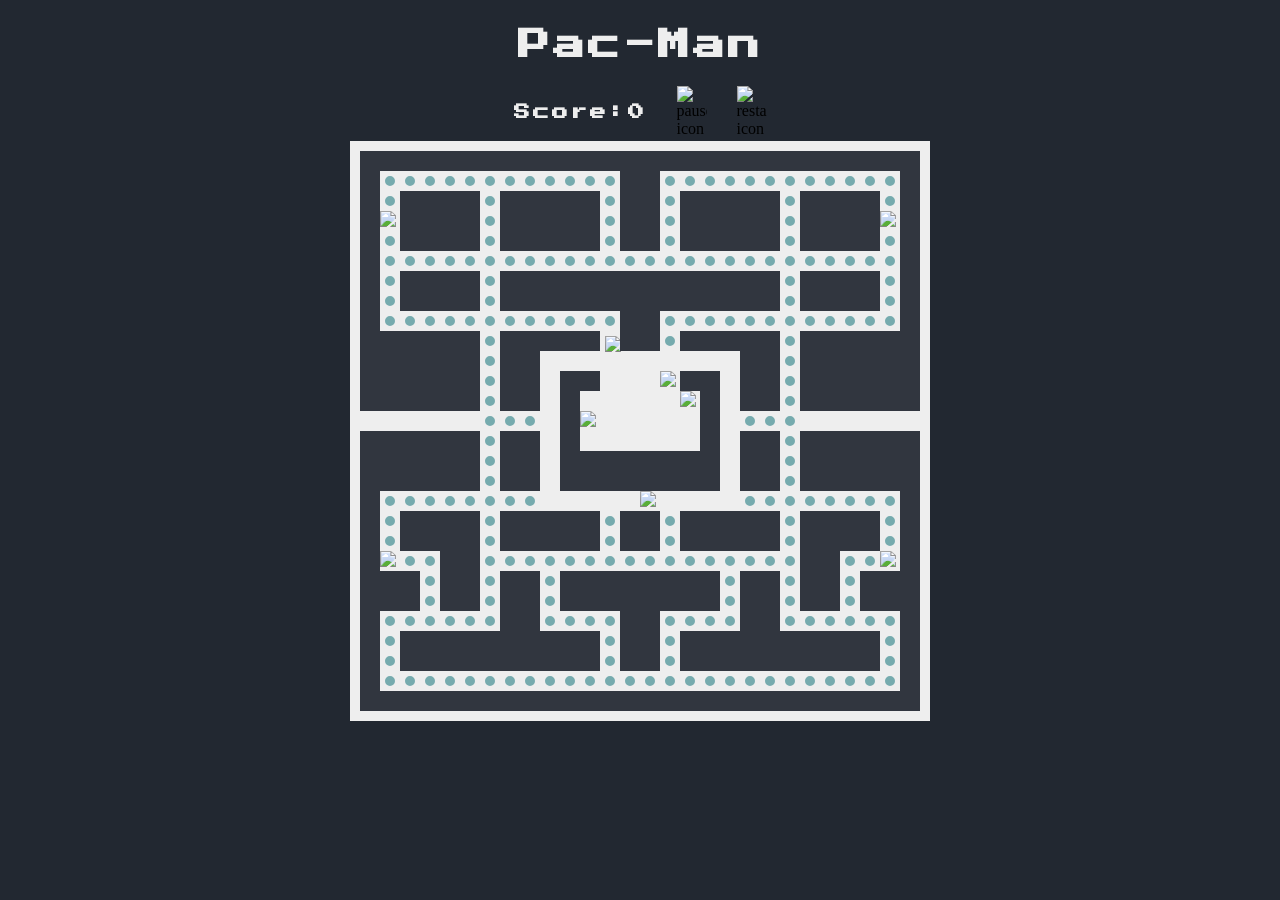
==== index.html @ ab083a29 "Add files via upload" ====
<!DOCTYPE html>
<html lang="en">
<head>
  <meta charset="UTF-8">
  <meta name="viewport" content="width=device-width, initial-scale=1.0">
  <link rel="stylesheet" href="./style.css">
  <title>Pac-Man</title>
</head>

<body>


  <div id="wrapper">

    <h1>Pac-Man</h1>

    <div id="top">
      <h4>Score:<span id="score">0</span></h4>
      <img src="/img/pause.svg" alt="pause icon">
      <img src="/img/restart.svg" alt="restart icon">
    </div>

    <div id="grid">
      
    </div>

  </div>

  <script src="/index.js"></script>
</body>
</html>
---- style.css ----
@import url('https://fonts.googleapis.com/css2?family=Oswald:wght@200..700&family=Press+Start+2P&display=swap');
@import url('https://fonts.googleapis.com/css?family=Raleway:200');

:root {
  --OurBlack: rgb(34, 40, 49);
  --OurDarkGrey: rgb(49, 54, 63);
  --OurTeal: rgb(118, 171, 174);
  --OurWhite: rgb(238, 238, 238)
}

body {
  background-color: var(--OurBlack);
}

#wrapper {
  display: flex;
  flex-direction: column;
  align-items: center;
  justify-content: center;
}

#top {
  display: flex;
  width: 100%;
  align-items: center;
  justify-content: center;
  gap: 30px;
}

#score-count{
  /* margin-right: 100px; */
}

#top img {
  width: 30px;
  cursor: pointer;
}

h4, h1{
  /* comic sans MS */
  font-family: "Press Start 2P"; 
  letter-spacing: 3px;
  color: var(--OurWhite);
  padding: 0;
}

#grid {
  background-color: var(--OurWhite);
  width: 560px;
  height: 560px;
  display: flex;
  flex-wrap: wrap;
  border: solid 10px var(--OurWhite);
}

#grid div {
  /* border: solid 1px var(--OurTeal); */
  width: 20px;
  height: 20px;
  box-sizing: border-box; 
  /* border-box makes the total size includes padding & border */
}

.dot {
  background-color: var(--OurTeal);
  border: 5px solid var(--OurWhite);
  border-radius: 50%;
  box-sizing: border-box;
}

.wall {
  background-color: var(--OurDarkGrey);
}

.power {
  /* background-color: var(--OurTeal);
  border-radius: 10px;
  box-sizing: border-box; */
}

.power img, .ghost img, .pacman img {
  width: 20px;
  box-sizing: border-box;
}

.ghost {
  /* background-color: aquamarine; */
}

.scared-ghost {
  background-color: blue;
}
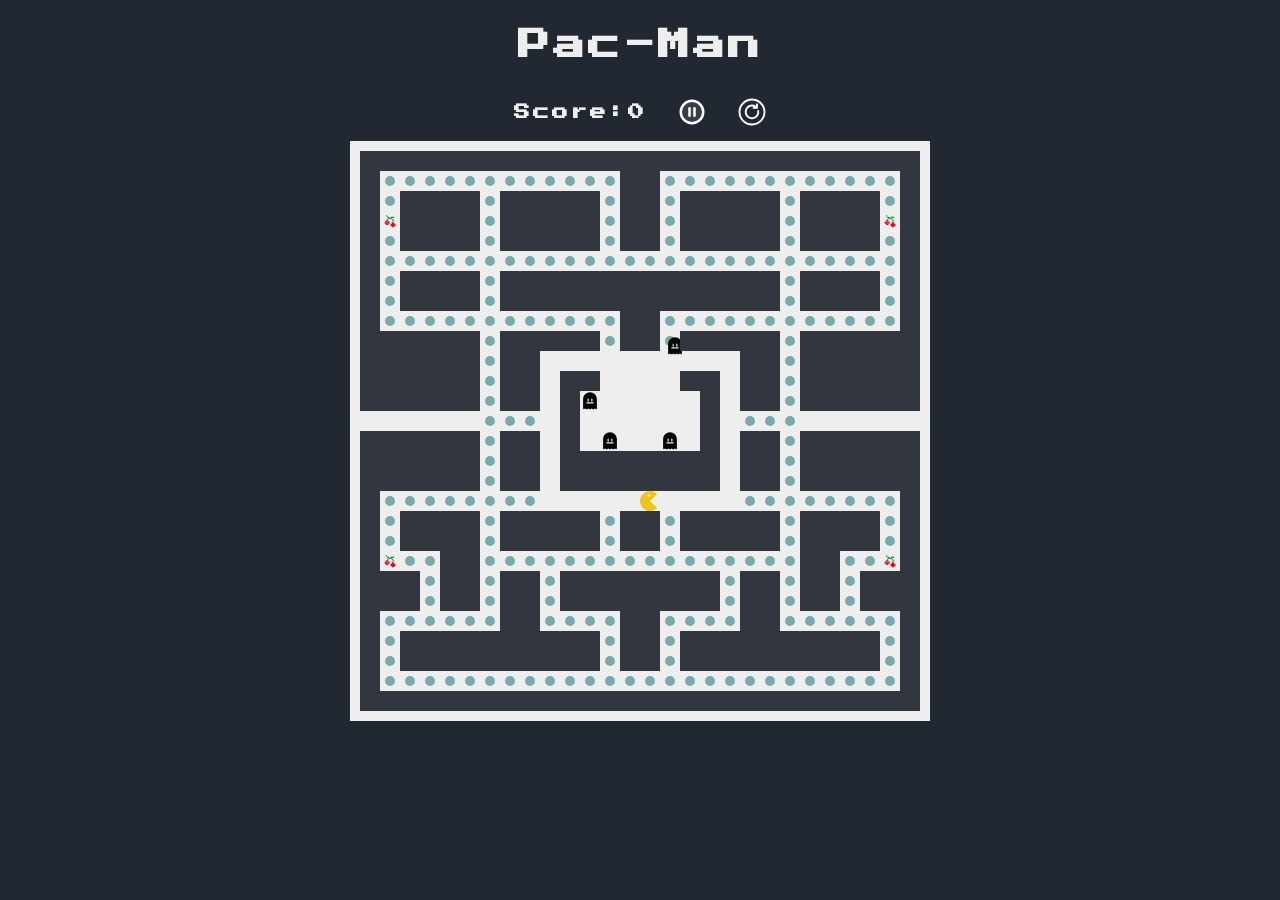
==== commit eb0e39c0: "Zahraa" ====
--- a/index.html
+++ b/index.html
@@ -8,8 +8,7 @@
 </head>
 
 <body>
-
-
+  
   <div id="wrapper">
 
     <h1>Pac-Man</h1>
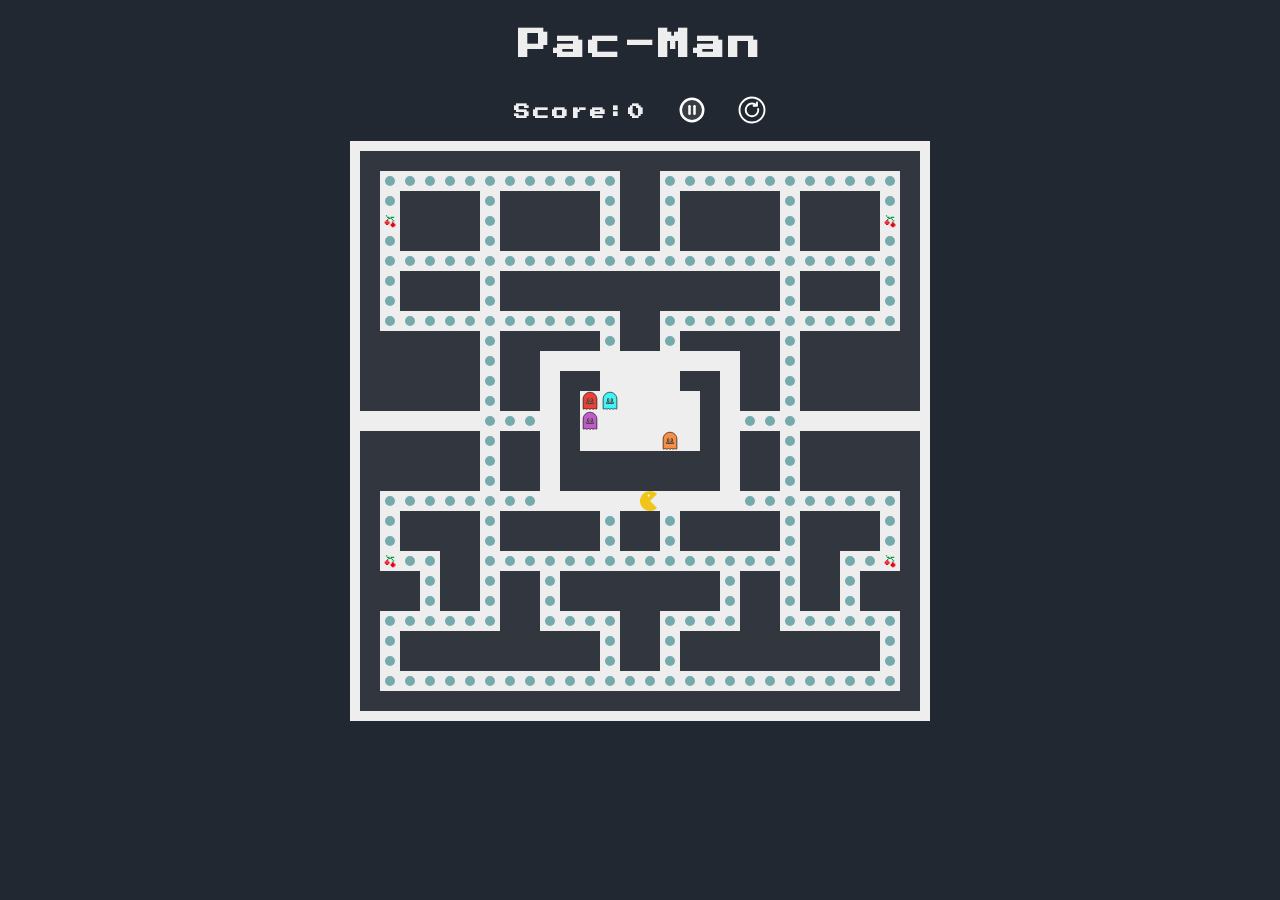
==== commit b38dd7c6: "z" ====
--- a/index.html
+++ b/index.html
@@ -13,18 +13,23 @@
 
     <h1>Pac-Man</h1>
 
+
     <div id="top">
       <h4>Score:<span id="score">0</span></h4>
-      <img src="/img/pause.svg" alt="pause icon">
-      <img src="/img/restart.svg" alt="restart icon">
+      <div class="pause">
+        <img src="/img/pause.svg" alt="pause icon">
+      </div>
+      <div class="restart">
+        <img src="/img/restart.svg" alt="restart icon">
+      </div>
     </div>
 
     <div id="grid">
-      
     </div>
 
   </div>
 
-  <script src="/index.js"></script>
+  <script src="/js/index.js" type="module"></script>
+
 </body>
 </html>
--- a/style.css
+++ b/style.css
@@ -90,3 +90,9 @@
 .scared-ghost {
   background-color: blue;
 }
+
+.pac-man {
+  background-color: aqua;
+  width: 20px;
+  position: relative;
+}
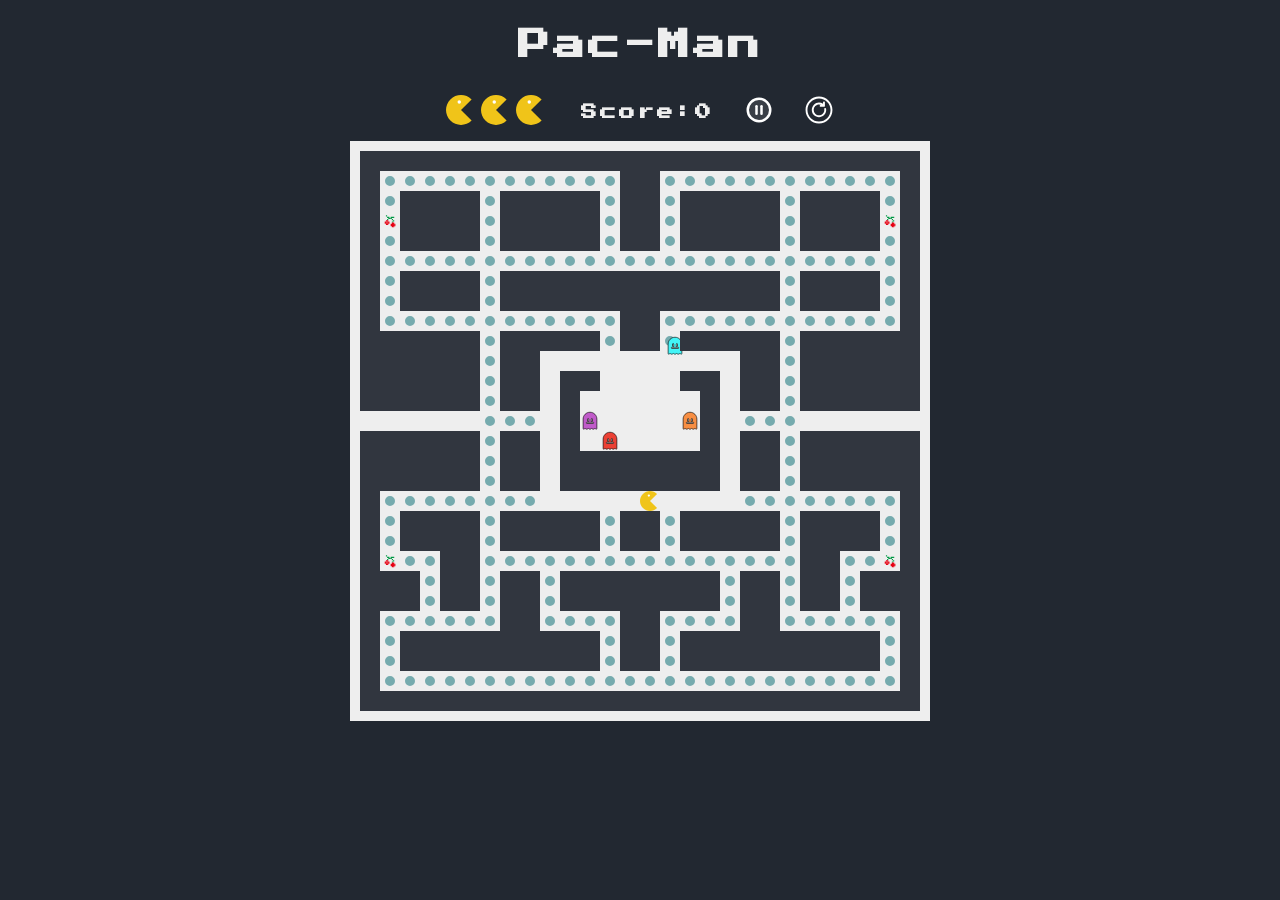
==== commit e1660c1f: "3 lives" ====
--- a/index.html
+++ b/index.html
@@ -15,6 +15,17 @@
 
 
     <div id="top">
+      <div id="lives">
+        <div id="life1" class="life">
+          <img src="/img/pacman.svg" alt="Pac-Man">
+        </div>
+        <div id="life2" class="life">
+          <img src="/img/pacman.svg" alt="Pac-Man">
+        </div>
+        <div id="life3" class="life">
+          <img src="/img/pacman.svg" alt="Pac-Man">
+        </div>
+      </div>
       <h4>Score:<span id="score">0</span></h4>
       <div class="pause">
         <img src="/img/pause.svg" alt="pause icon">
--- a/style.css
+++ b/style.css
@@ -35,7 +35,13 @@
   width: 30px;
   cursor: pointer;
 }
-
+#lives {
+  display: flex;
+  align-items: center;
+}
+.life {
+  margin-right: 5px; 
+}
 h4, h1{
   /* comic sans MS */
   font-family: "Press Start 2P"; 
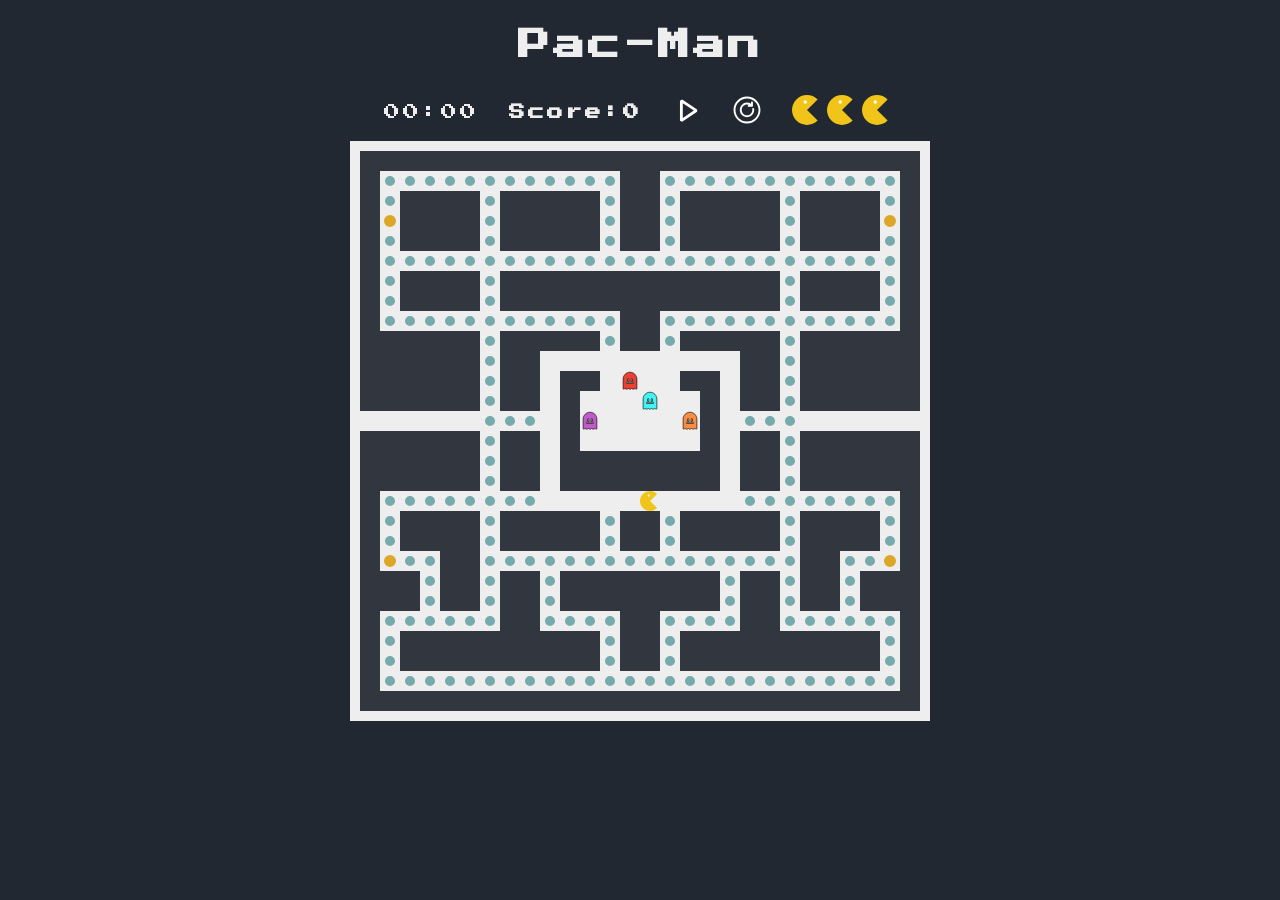
==== commit f157591f: "z" ====
--- a/index.html
+++ b/index.html
@@ -15,6 +15,21 @@
 
 
     <div id="top">
+      
+      <div id="timer">
+        00:00
+      </div>
+      
+      <h4>Score:<span id="score">0</span></h4>
+
+      <div class="continue">
+        <img src="/img/continue.svg" alt="continue icon">
+      </div>
+
+      <div class="restart">
+        <img src="/img/restart.svg" alt="restart icon">
+      </div>
+
       <div id="lives">
         <div id="life1" class="life">
           <img src="/img/pacman.svg" alt="Pac-Man">
@@ -26,13 +41,6 @@
           <img src="/img/pacman.svg" alt="Pac-Man">
         </div>
       </div>
-      <h4>Score:<span id="score">0</span></h4>
-      <div class="pause">
-        <img src="/img/pause.svg" alt="pause icon">
-      </div>
-      <div class="restart">
-        <img src="/img/restart.svg" alt="restart icon">
-      </div>
     </div>
 
     <div id="grid">
@@ -41,6 +49,5 @@
   </div>
 
   <script src="/js/index.js" type="module"></script>
-
 </body>
 </html>
--- a/style.css
+++ b/style.css
@@ -5,7 +5,7 @@
   --OurBlack: rgb(34, 40, 49);
   --OurDarkGrey: rgb(49, 54, 63);
   --OurTeal: rgb(118, 171, 174);
-  --OurWhite: rgb(238, 238, 238)
+  --OurWhite: rgb(238, 238, 238);
 }
 
 body {
@@ -27,7 +27,7 @@
   gap: 30px;
 }
 
-#score-count{
+#score-count {
   /* margin-right: 100px; */
 }
 
@@ -35,6 +35,7 @@
   width: 30px;
   cursor: pointer;
 }
+
 #lives {
   display: flex;
   align-items: center;
@@ -42,7 +43,8 @@
 .life {
   margin-right: 5px; 
 }
-h4, h1{
+
+h4, h1, #timer {
   /* comic sans MS */
   font-family: "Press Start 2P"; 
   letter-spacing: 3px;
@@ -72,6 +74,12 @@
   border: 5px solid var(--OurWhite);
   border-radius: 50%;
   box-sizing: border-box;
+  position: relative; /* Ensure positioning context */
+  width: 20px;
+  display: flex;
+  align-items: center;
+  justify-content: center;
+  z-index: 1;
 }
 
 .wall {
@@ -79,22 +87,32 @@
 }
 
 .power {
-  /* background-color: var(--OurTeal);
-  border-radius: 10px;
-  box-sizing: border-box; */
+  background-color: rgb(220, 166, 39);
+  border: 4px solid var(--OurWhite);
+  border-radius: 50%;
+  box-sizing: border-box;
+  position: relative; 
+  width: 20px;
+  display: flex;
+  align-items: center;
+  justify-content: center;
+  /* clip-path: polygon(50% 0%, 61% 35%, 98% 35%, 68% 57%, 79% 91%, 50% 70%, 21% 91%, 32% 57%, 2% 35%, 39% 35%); */
+  /* transform: scale(0.8); */
 }
 
 .power img, .ghost img, .pacman img {
   width: 20px;
-  box-sizing: border-box;
+  z-index: 5;
 }
 
-.ghost {
-  /* background-color: aquamarine; */
-}
 
 .scared-ghost {
   background-color: blue;
+  z-index: 5;
+}
+
+.red {
+  z-index: 5;
 }
 
 .pac-man {
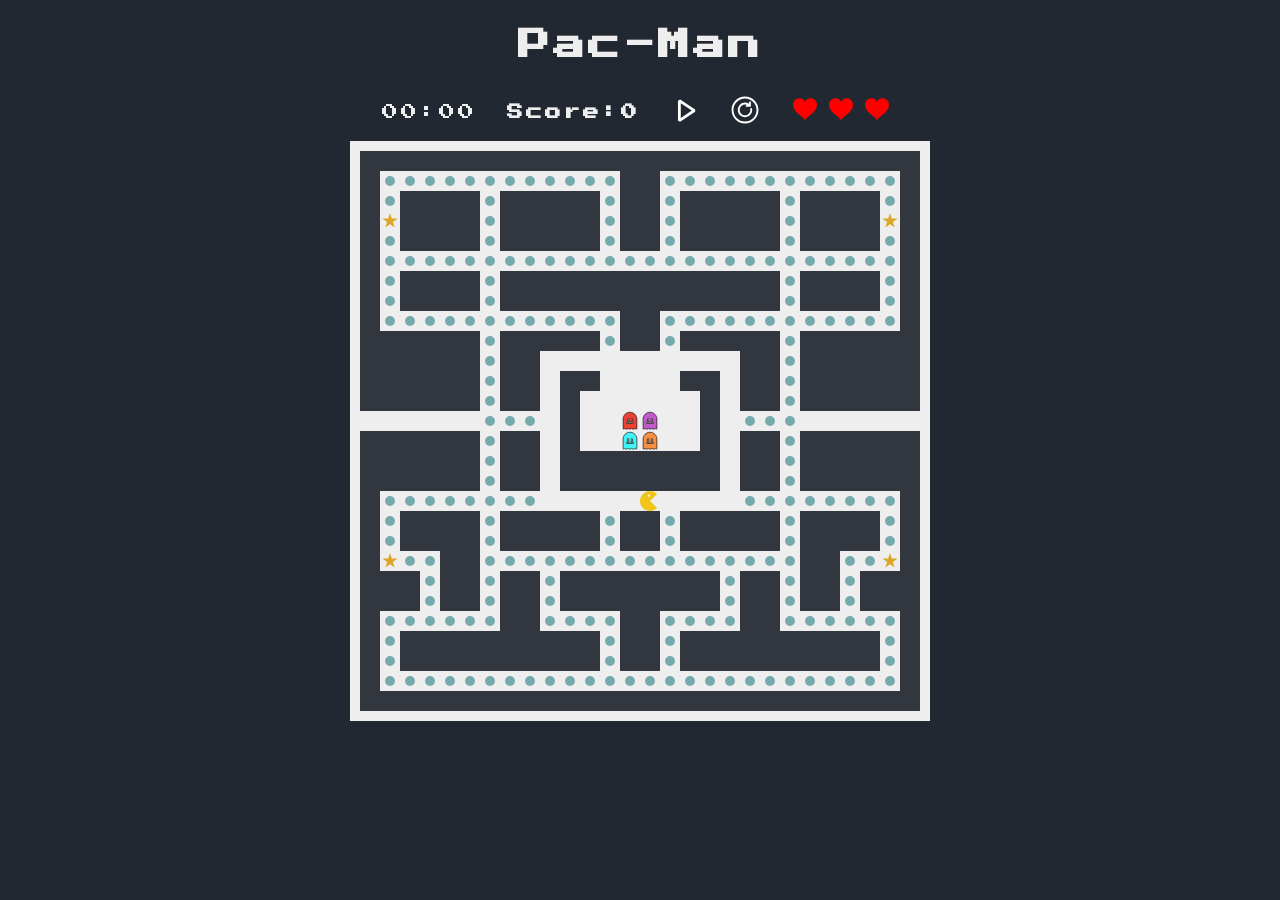
==== commit 53ebcde2: "done" ====
--- a/index.html
+++ b/index.html
@@ -4,6 +4,8 @@
   <meta charset="UTF-8">
   <meta name="viewport" content="width=device-width, initial-scale=1.0">
   <link rel="stylesheet" href="./style.css">
+  <link rel="icon" type="image/png" href="/img/pacman.svg">
+
   <title>Pac-Man</title>
 </head>
 
@@ -31,18 +33,17 @@
       </div>
 
       <div id="lives">
-        <div id="life1" class="life">
-          <img src="/img/pacman.svg" alt="Pac-Man">
-        </div>
-        <div id="life2" class="life">
-          <img src="/img/pacman.svg" alt="Pac-Man">
-        </div>
-        <div id="life3" class="life">
-          <img src="/img/pacman.svg" alt="Pac-Man">
-        </div>
+        <div id="life1" class="life"></div>
+        <div id="life2" class="life"></div>
+        <div id="life3" class="life"></div>
       </div>
+      
     </div>
-
+    <audio id="gameOverSound" src="/sounds/game_over_sound.mp3"></audio>
+    <audio id="moveSound" src="/sounds/move_sound.mp3"></audio>
+    <audio id="ghostSound" src="/sounds/ghost_sound.mp3"></audio>
+    <audio id="powerSound" src="/sounds/power_sound.mp3"></audio>
+    <audio id="startSound" src="/sounds/start_sound.mp3"></audio>
     <div id="grid">
     </div>
 
--- a/style.css
+++ b/style.css
@@ -17,6 +17,7 @@
   flex-direction: column;
   align-items: center;
   justify-content: center;
+  overflow: hidden; /* Prevent content overflow */
 }
 
 #top {
@@ -25,10 +26,7 @@
   align-items: center;
   justify-content: center;
   gap: 30px;
-}
-
-#score-count {
-  /* margin-right: 100px; */
+  will-change: transform, opacity; /* Trigger a new layer */
 }
 
 #top img {
@@ -40,9 +38,15 @@
   display: flex;
   align-items: center;
 }
+
 .life {
-  margin-right: 5px; 
-}
+  width: 30px;
+  height: 30px; 
+  background-color: red;
+  margin: 3px;
+  clip-path: path("M12 4.419c-2.826-5.695-11.999-4.064-11.999 3.27 0 7.27 9.903 10.938 11.999 15.311 2.096-4.373 12-8.041 12-15.311 0-7.327-9.17-8.972-12-3.27z");
+}
+
 
 h4, h1, #timer {
   /* comic sans MS */
@@ -52,6 +56,98 @@
   padding: 0;
 }
 
+h1 {@import url('https://fonts.googleapis.com/css2?family=Oswald:wght@200..700&family=Press+Start+2P&display=swap');
+  @import url('https://fonts.googleapis.com/css?family=Raleway:200');
+  
+  :root {
+    --OurBlack: rgb(34, 40, 49);
+    --OurDarkGrey: rgb(49, 54, 63);
+    --OurTeal: rgb(118, 171, 174);
+    --OurWhite: rgb(238, 238, 238);
+  }
+  
+  body {
+    background-color: var(--OurBlack);
+  }
+  
+  #wrapper {
+    display: flex;
+    flex-direction: column;
+    align-items: center;
+    justify-content: center;
+  }
+  
+  #top {
+    display: flex;
+    width: 100%;
+    align-items: center;
+    justify-content: center;
+    gap: 30px;
+    will-change: transform, opacity;
+  }
+  
+  #top img {
+    width: 30px;
+    cursor: pointer;
+  }
+
+  h4, h1, #timer {
+    font-family: "Press Start 2P"; 
+    letter-spacing: 3px;
+    color: var(--OurWhite);
+    padding: 0;
+  }
+  
+  #grid {
+    background-color: var(--OurWhite);
+    width: 560px;
+    height: 560px;
+    display: flex;
+    flex-wrap: wrap;
+    border: solid 10px var(--OurWhite);
+  }
+  
+  #grid div {
+    width: 20px;
+    height: 20px;
+    box-sizing: border-box;
+  }
+  
+  .dot {
+    background-color: var(--OurTeal);
+    border: 5px solid var(--OurWhite);
+    border-radius: 50%;
+    box-sizing: border-box;
+    width: 20px;
+    display: flex;
+    align-items: center;
+    justify-content: center;
+  }
+  
+  .wall {
+    background-color: var(--OurDarkGrey);
+  }
+  
+  .power {
+    background-color: rgb(220, 166, 39);
+    box-sizing: border-box;
+    width: 20px;
+    display: flex;
+    align-items: center;
+    justify-content: center;
+    clip-path: polygon(50% 0%, 61% 35%, 98% 35%, 68% 57%, 79% 91%, 50% 70%, 21% 91%, 32% 57%, 2% 35%, 39% 35%);
+    transform: scale(0.8);
+  }
+   
+  .ghost {
+    width: 20px;
+    display: flex;
+    align-items: center;
+    justify-content: center;
+  }
+  transform: translateZ(0);
+}
+
 #grid {
   background-color: var(--OurWhite);
   width: 560px;
@@ -62,7 +158,6 @@
 }
 
 #grid div {
-  /* border: solid 1px var(--OurTeal); */
   width: 20px;
   height: 20px;
   box-sizing: border-box; 
@@ -74,12 +169,11 @@
   border: 5px solid var(--OurWhite);
   border-radius: 50%;
   box-sizing: border-box;
-  position: relative; /* Ensure positioning context */
-  width: 20px;
-  display: flex;
-  align-items: center;
-  justify-content: center;
-  z-index: 1;
+  width: 20px;
+  display: flex;
+  align-items: center;
+  justify-content: center;
+  /* z-index: 1; */
 }
 
 .wall {
@@ -88,35 +182,50 @@
 
 .power {
   background-color: rgb(220, 166, 39);
-  border: 4px solid var(--OurWhite);
-  border-radius: 50%;
+  /* border: 4px solid var(--OurWhite); */
+  /* border-radius: 50%; */
   box-sizing: border-box;
+  /* position: relative;  */
+  width: 20px;
+  display: flex;
+  align-items: center;
+  justify-content: center;
+  clip-path: polygon(50% 0%, 61% 35%, 98% 35%, 68% 57%, 79% 91%, 50% 70%, 21% 91%, 32% 57%, 2% 35%, 39% 35%);
+  transform: scale(0.8);
+  z-index: 0;
+}
+
+.power img, .ghost img, .pacman img {
+  width: 20px;
+  transform: translateZ(0);
+  /* clip-path: "none" */
+  z-index: 0;
+}
+
+.pacman{ 
+  display: flex;
+  align-items: center;
+  justify-content: center;
+  transform: translateZ(0);
+  /* z-index: 2; */
+}
+
+.ghost-img{
+  width: 20px;
+  position: absolute;
+  z-index: 2;
+}
+
+.ghost-div{
+  z-index: 2;
+}
+
+.square {
   position: relative; 
-  width: 20px;
-  display: flex;
-  align-items: center;
-  justify-content: center;
-  /* clip-path: polygon(50% 0%, 61% 35%, 98% 35%, 68% 57%, 79% 91%, 50% 70%, 21% 91%, 32% 57%, 2% 35%, 39% 35%); */
-  /* transform: scale(0.8); */
-}
-
-.power img, .ghost img, .pacman img {
-  width: 20px;
-  z-index: 5;
-}
-
-
-.scared-ghost {
-  background-color: blue;
-  z-index: 5;
-}
-
-.red {
-  z-index: 5;
-}
-
-.pac-man {
-  background-color: aqua;
-  width: 20px;
-  position: relative;
-}
+}
+
+.power {
+  position: absolute;
+  z-index: 0; 
+}
+
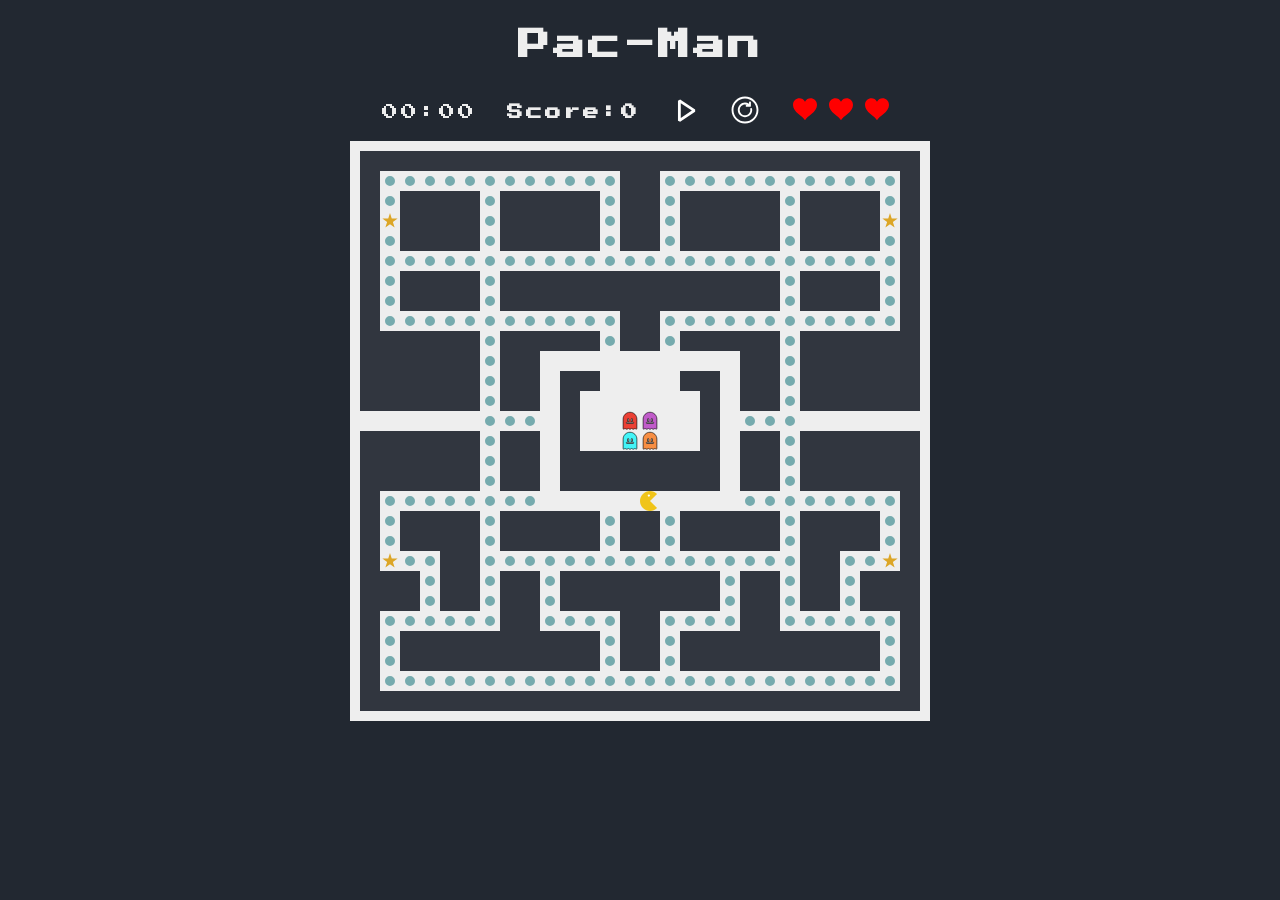
==== commit aef64c60: "scoreboard" ====
--- a/index.html
+++ b/index.html
@@ -4,40 +4,39 @@
   <meta charset="UTF-8">
   <meta name="viewport" content="width=device-width, initial-scale=1.0">
   <link rel="stylesheet" href="./style.css">
+  <link rel="stylesheet" href="./scoreStyle.css">
   <link rel="icon" type="image/png" href="/img/pacman.svg">
-
   <title>Pac-Man</title>
 </head>
 
 <body>
   
   <div id="wrapper">
-
     <h1>Pac-Man</h1>
-
-
-    <div id="top">
-      
-      <div id="timer">
-        00:00
+    <div id="game-container">
+      <div id="top"> 
+        <div id="timer">00:00</div>  
+        <h4>Score:<span id="score">0</span></h4>
+        <div class="continue">
+          <img src="/img/continue.svg" alt="continue icon">
+        </div>
+        <div class="restart">
+          <img src="/img/restart.svg" alt="restart icon">
+        </div>
+        <div id="lives">
+          <div id="life1" class="life"></div>
+          <div id="life2" class="life"></div>
+          <div id="life3" class="life"></div>
+        </div>
+    </div>
+      <div id="game-over-screen">
+        <div id="board-score">
+            <h2>Scoreboard</h2>
+            <button id="close-scoreboard">x</button>
+            <div id="score-list"></div>
+            <div id="page-info"></div>     
+        </div>
       </div>
-      
-      <h4>Score:<span id="score">0</span></h4>
-
-      <div class="continue">
-        <img src="/img/continue.svg" alt="continue icon">
-      </div>
-
-      <div class="restart">
-        <img src="/img/restart.svg" alt="restart icon">
-      </div>
-
-      <div id="lives">
-        <div id="life1" class="life"></div>
-        <div id="life2" class="life"></div>
-        <div id="life3" class="life"></div>
-      </div>
-      
     </div>
     <audio id="gameOverSound" src="/sounds/game_over_sound.mp3"></audio>
     <audio id="moveSound" src="/sounds/move_sound.mp3"></audio>
--- a/style.css
+++ b/style.css
@@ -56,7 +56,7 @@
   padding: 0;
 }
 
-h1 {@import url('https://fonts.googleapis.com/css2?family=Oswald:wght@200..700&family=Press+Start+2P&display=swap');
+h1 { @import url('https://fonts.googleapis.com/css2?family=Oswald:wght@200..700&family=Press+Start+2P&display=swap');
   @import url('https://fonts.googleapis.com/css?family=Raleway:200');
   
   :root {
@@ -220,9 +220,9 @@
   z-index: 2;
 }
 
-.square {
+/* .square {
   position: relative; 
-}
+} */
 
 .power {
   position: absolute;
--- a/scoreStyle.css
+++ b/scoreStyle.css
@@ -0,0 +1,75 @@
+
+#game-over-screen {
+  font-family: "Press Start 2P";
+  display: none;
+  position: fixed;
+  top: 50%;
+  left: 50%;
+  transform: translate(-50%, -50%);
+  background-color: rgba(0, 0, 0, 0.8); 
+  color: rgb(255, 255, 255);
+  padding: 20px;
+  border-radius: 5px;
+  z-index: 1;
+}
+#board-score {
+  text-align: center;
+  font-size: 17px;
+}
+
+#board-score  h2{
+  color:yellow;
+
+}
+
+.score-item {
+  display: grid;
+  grid-template-columns: 120px 120px 120px 120px;
+  align-items: center;
+  color: rgb(255, 255, 255);
+  /* border-bottom: 1px solid rgb(255, 255, 255); */
+  padding: 10px;
+}
+
+.score-item span {
+  font-weight: bold;
+}
+.title-row {
+  border-bottom: 1px solid rgb(255, 255, 255);
+  margin-bottom: 10px; 
+
+
+}
+.score-item span:nth-child(1) {
+  /* width: 20px; */
+}
+
+.score-item span:nth-child(2) {
+  flex-grow: 1;
+}
+
+.score-item span:nth-child(3) {
+  flex-shrink: 0;
+}
+#page-info{
+  margin-top: 20px; 
+}
+
+#close-scoreboard{
+  position: absolute;
+  top: 8px;
+  right: 8px;
+}
+
+#close-scoreboard,#next-page, #prev-page{
+  font-family: "Press Start 2P";
+  background: none;
+  border: none;
+  color: white;
+  font-size: 18px;
+  cursor: pointer;
+}
+
+#close-scoreboard:hover {
+  color: rgb(94, 94, 94); 
+}
